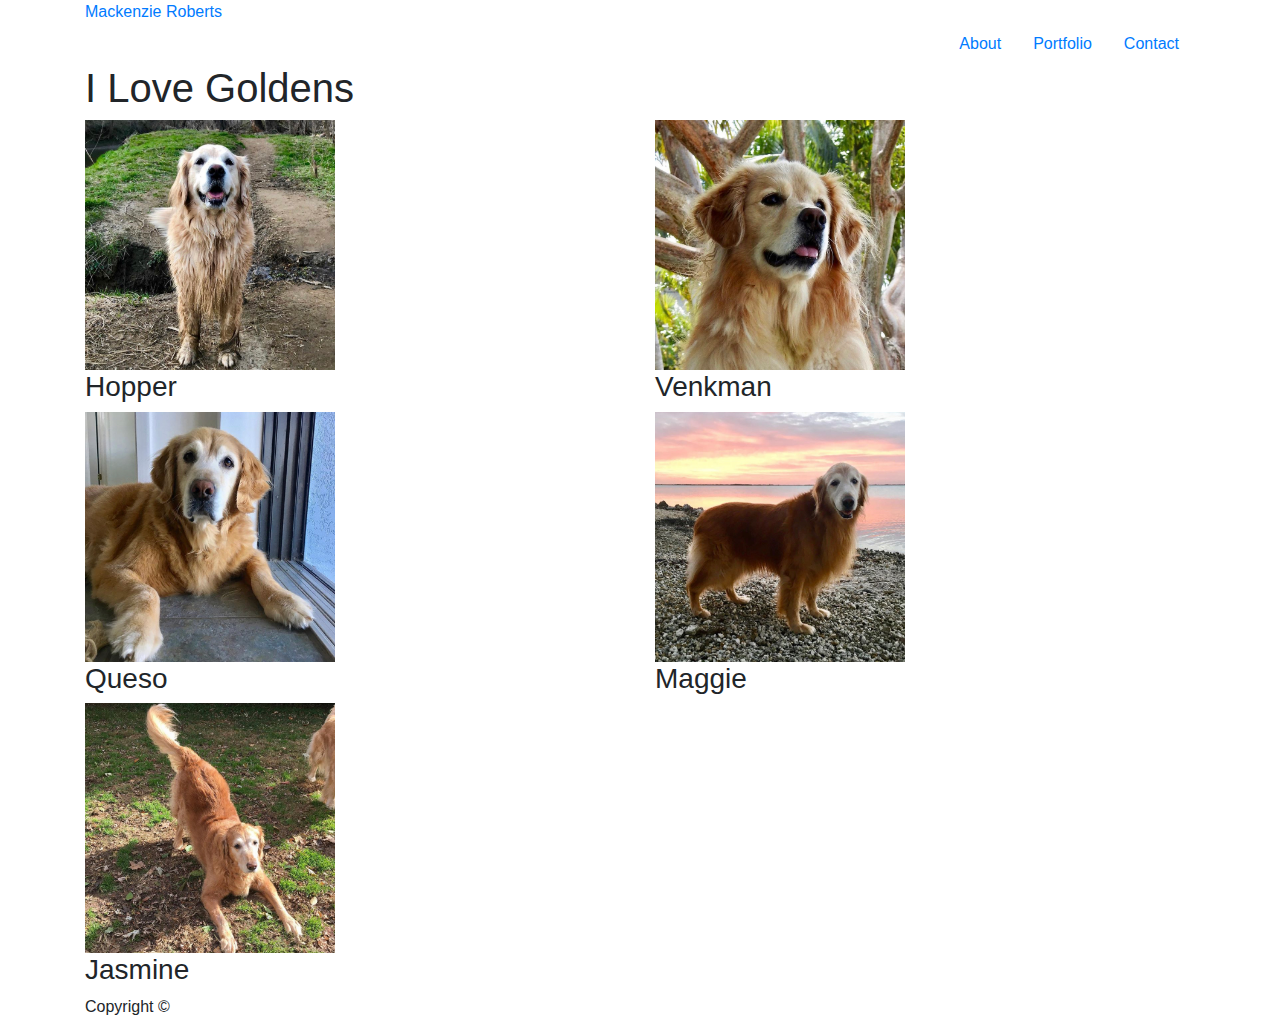
==== portfolio.html @ 1b5af614 "final_upload" ====
<!doctype html>
<html lang="en-us">

<head>
  <meta charset="UTF-8">
  <title>Portfolio | Mackenzie</title>
  <link rel="stylesheet" href="https://stackpath.bootstrapcdn.com/bootstrap/4.3.1/css/bootstrap.min.css"
    integrity="sha384-ggOyR0iXCbMQv3Xipma34MD+dH/1fQ784/j6cY/iJTQUOhcWr7x9JvoRxT2MZw1T" crossorigin="anonymous">
  <link rel="stylesheet" type="text/css" href="index.css">
</head>

<body>

  <header id="masthead">
    <div class="container">
      <a href="index.html" id="logo">Mackenzie Roberts</a>
      <!-- start nav -->
      <ul class="nav justify-content-end">
        <li class="nav-item">
          <a class="nav-link active" href="index.html">About</a>
        </li>
        <li class="nav-item">
          <a class="nav-link" href="portfolio.html">Portfolio</a>
        </li>
        <li class="nav-item">
          <a class="nav-link" href="contact.html">Contact</a>
        </li>
      </ul>
      <!-- end nav -->
    </div>
  </header>

  <div id="main-container" class="container">
    <section class="main-section">
      <h1>I Love Goldens</h1>
      <div class="row">
        <div class="col-6">

          <div class="work">
            <img src="IMG_0387 2.jpg" alt="Hopper" width="250" height="250">

            <h3>Hopper</h3>
          </div>
        </div>
        <div class="col-6">

          <div class="work">
            <img src="IMG_0388 2.jpg" alt="Venkman" width="250" height="250">

            <h3>Venkman</h3>
          </div>
        </div>
      </div>
      <!-- end first row -->
      <div class="row">
        <div class="col-6">

          <div class="work">
            <img src="IMG_0389 2.jpg" alt="Queso" width="250" height="250">

          </div>
          <h3>Queso</h3>
        </div>
        <div class="col-6">

          <div class="work">
            <img src="IMG_0390 2.jpg" alt="Shmieg" width="250" height="250">
            
            <h3>Maggie</h3>
          </div>
        </div>
      </div>
      <!-- end row 2 -->
      <div class="work">
        <img src="IMG_0391 2.jpg" alt="Jasmine" width="250" height="250">

        <h3>Jasmine</h3>
      </div>

    </section>

  </div>

  <footer>
    <div class="container">
      Copyright &copy;
    </div>
  </footer>
</body>

</html>
---- index.css ----
.lead {
    float: left;
}

.jumbotron {
    background-color: steelblue;
}

@media screen and (max-width: 640px) {
    .column {
        flex: 100%;
        max-width: 100%;
    }
}
@media screen and (max-width: 768px) {
    .column {
        flex: 50%;
        max-width: 100%;
    }
}
@media screen and (max-width: 980px) {
    .column {
        flex: 60%;
        max-width: 80%;
    }
}
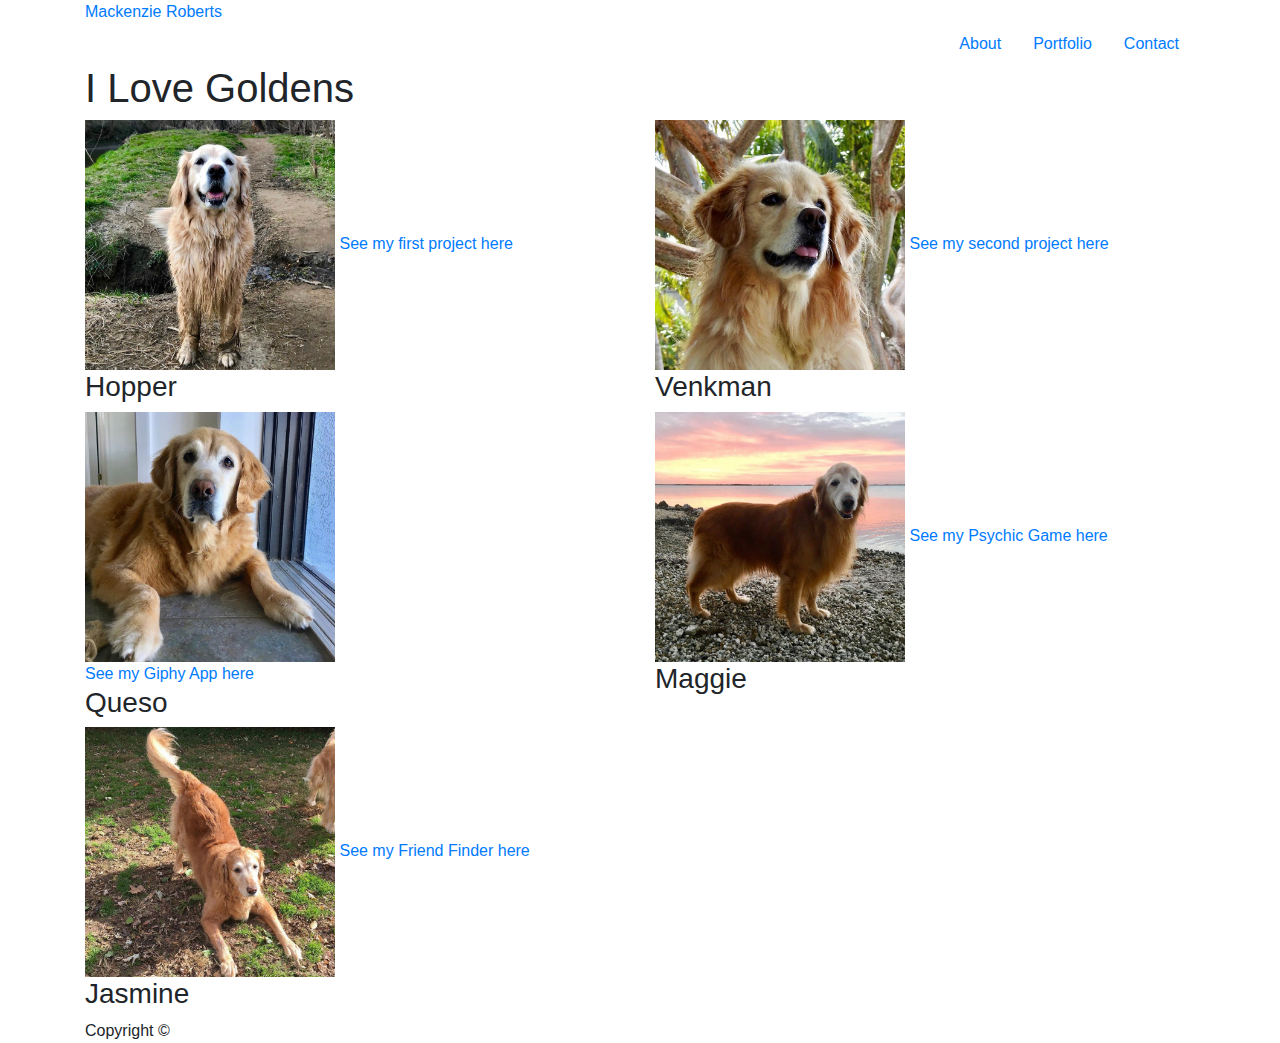
==== commit 6742d87d: "updated HW links" ====
--- a/portfolio.html
+++ b/portfolio.html
@@ -38,7 +38,7 @@
 
           <div class="work">
             <img src="IMG_0387 2.jpg" alt="Hopper" width="250" height="250">
-
+            <a href="https://kenziecodes.github.io/project-1/">See my first project here</a>
             <h3>Hopper</h3>
           </div>
         </div>
@@ -46,7 +46,7 @@
 
           <div class="work">
             <img src="IMG_0388 2.jpg" alt="Venkman" width="250" height="250">
-
+            <a href="https://obscure-bayou-74655.herokuapp.com/">See my second project here</a>
             <h3>Venkman</h3>
           </div>
         </div>
@@ -57,15 +57,15 @@
 
           <div class="work">
             <img src="IMG_0389 2.jpg" alt="Queso" width="250" height="250">
-
           </div>
+          <a href="https://kenziecodes.github.io/giphy-app/">See my Giphy App here</a>
           <h3>Queso</h3>
         </div>
         <div class="col-6">
 
           <div class="work">
             <img src="IMG_0390 2.jpg" alt="Shmieg" width="250" height="250">
-            
+            <a href="https://kenziecodes.github.io/Psychic-Game/">See my Psychic Game here</a>
             <h3>Maggie</h3>
           </div>
         </div>
@@ -73,7 +73,7 @@
       <!-- end row 2 -->
       <div class="work">
         <img src="IMG_0391 2.jpg" alt="Jasmine" width="250" height="250">
-
+        <a href="https://kenziecodes.github.io/friendFinder/">See my Friend Finder here</a>
         <h3>Jasmine</h3>
       </div>
 
